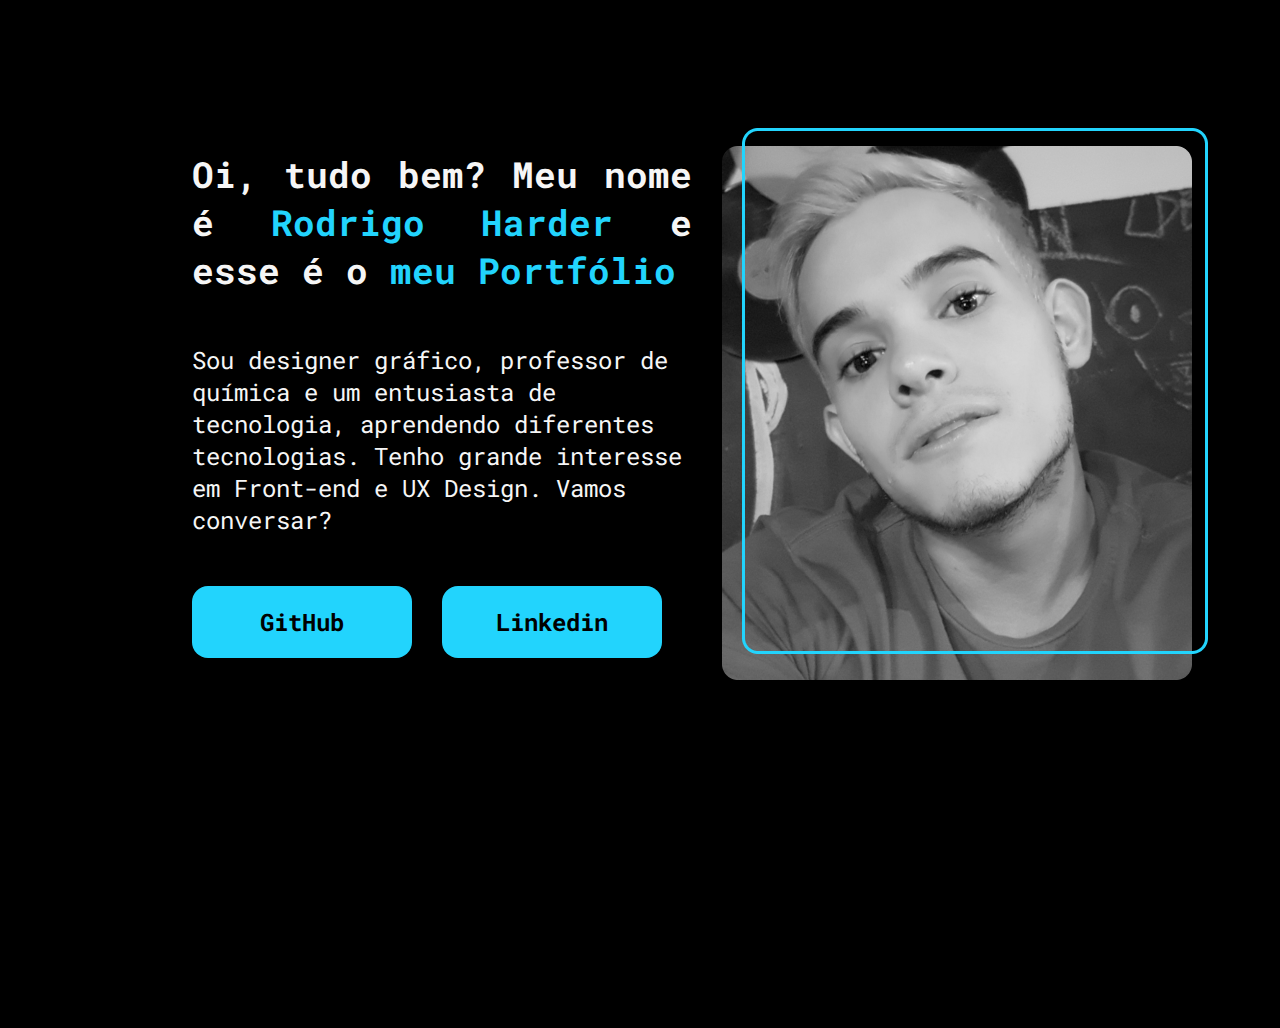
==== index.html @ 7d34be67 "Adicionando arquivos e pastas do projeto portfólio" ====
<!DOCTYPE html>
<html lang="pt-br">
<head>
    <meta charset="UTF-8">
    <meta http-equiv="X-UA-Compatible" content="IE=edge">
    <meta name="viewport" content="width=device-width, initial-scale=1.0">

    <title>Rodrigo Harder</title>

    <link rel="stylesheet" href="estilos/style.css">
</head>
<body>
    
    <header></header>
    
    <main class="container">
        <section class="container__content">
            <h1 class="container__content__title">Oi, tudo bem? Meu nome é <strong class="container__content__strong">Rodrigo Harder</strong> e esse é o <strong class="container__content__strong">meu Portfólio </strong></h1>

            <p class="container__content__text">Sou designer gráfico, professor de química e um entusiasta de tecnologia, aprendendo diferentes tecnologias. Tenho grande interesse em Front-end e UX Design. Vamos conversar?</p>
            <div class="container__links">
                <a class="container__links__link" href="https://github.com/RodrigoHarder">GitHub</a>
                <a class="container__links__link" href="https://www.linkedin.com/in/rodrigo-harder/">Linkedin</a>
            </div>
        </section>
        
        <img src="imagens/imagem.png" alt="Fotografia em preto e branco de um homem caucasiano barba curta e camiseta">
    </main>
    
    <footer></footer>

</body>
</html>
---- estilos/style.css ----
@import url('https://fonts.googleapis.com/css2?family=Roboto+Mono:wght@700&display=swap');
@import url('https://fonts.googleapis.com/css2?family=Roboto+Mono:wght@100&display=swap');
@import url('https://fonts.googleapis.com/css2?family=Roboto+Mono:wght@100;400&display=swap');

*{
    margin: 0;
    padding: 0;
}

body{
    height: 100vh;
    box-sizing: border-box;
    background-color: #000000;
    color: #F6F6F6;
}

.container{
    margin: 10% 15%;
    display: flex;
    align-items: center;
    justify-content: space-between;
}

.container__content{
    width: 615px;
    display: flex;
    flex-direction: column;
    gap: 50px;
    margin-right: 30px;
}

.container__content__title{
    font-size: 36px;
    font-family: 'Roboto Mono', monospace;
    text-align: justify;
}

.container__content__text{
    font-size: 24px;
    font-family: 'Roboto Mono', monospace;
}

.container__content__strong{
    color: #22D4FD;
}

.container__links{
    display: flex;
    justify-content: space-between;
}

.container__links__link{
    background-color: #22D4FD;
    width: 220px;
    padding:20px 0;
    text-align: center;
    border-radius: 16px; 
    text-decoration: none;
    color:#000000;
    font-family: 'Roboto Mono', monospace;
    font-weight: 700;
    font-size: 24px;
    margin-right: 30px;
}
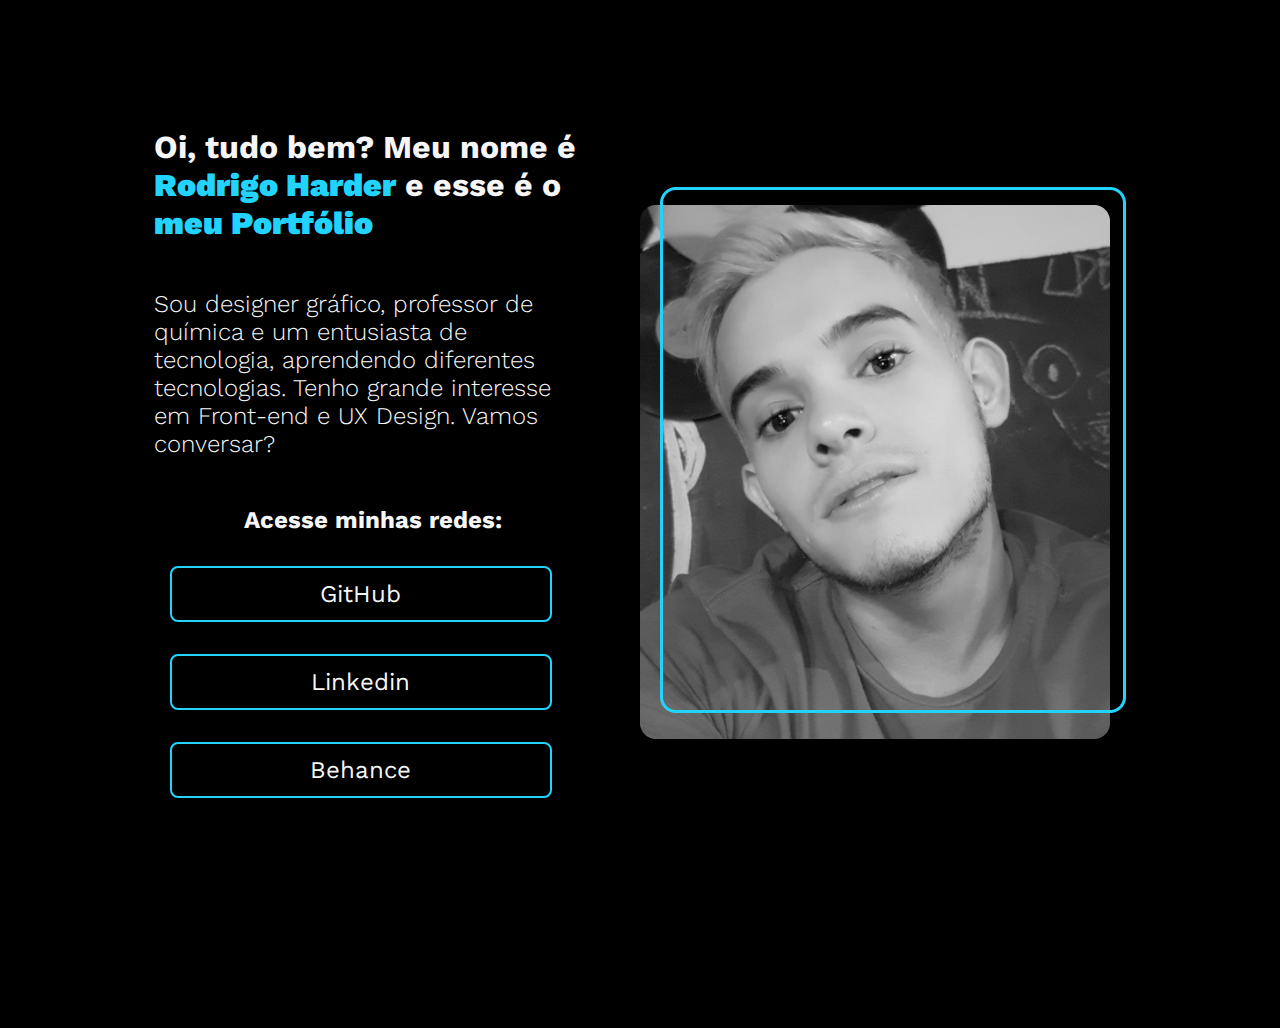
==== commit 250c9e3a: "Estilizando os botões no portfólio" ====
--- a/index.html
+++ b/index.html
@@ -19,8 +19,10 @@
 
             <p class="container__content__text">Sou designer gráfico, professor de química e um entusiasta de tecnologia, aprendendo diferentes tecnologias. Tenho grande interesse em Front-end e UX Design. Vamos conversar?</p>
             <div class="container__links">
+                <h2 class="container__links__subtitulo">Acesse minhas redes:</h2>
                 <a class="container__links__link" href="https://github.com/RodrigoHarder">GitHub</a>
                 <a class="container__links__link" href="https://www.linkedin.com/in/rodrigo-harder/">Linkedin</a>
+                <a class="container__links__link" href="https://www.behance.net/roharder">Behance</a>
             </div>
         </section>
         
--- a/estilos/style.css
+++ b/estilos/style.css
@@ -1,6 +1,4 @@
-@import url('https://fonts.googleapis.com/css2?family=Roboto+Mono:wght@700&display=swap');
-@import url('https://fonts.googleapis.com/css2?family=Roboto+Mono:wght@100&display=swap');
-@import url('https://fonts.googleapis.com/css2?family=Roboto+Mono:wght@100;400&display=swap');
+@import url('https://fonts.googleapis.com/css2?family=Work+Sans:wght@200;300;400;600;700&display=swap');
 
 *{
     margin: 0;
@@ -15,29 +13,32 @@
 }
 
 .container{
-    margin: 10% 15%;
+    margin: 10% 12%;
     display: flex;
     align-items: center;
     justify-content: space-between;
+    
 }
 
 .container__content{
-    width: 615px;
+    
     display: flex;
     flex-direction: column;
-    gap: 50px;
-    margin-right: 30px;
+    gap: 3em;
+    padding-right: 5%;
+    width: 615px;
 }
 
 .container__content__title{
-    font-size: 36px;
-    font-family: 'Roboto Mono', monospace;
-    text-align: justify;
+    font-size: 2em;
+    font-family: 'Work Sans', sans-serif;
+    font-weight: 700;
 }
 
 .container__content__text{
-    font-size: 24px;
-    font-family: 'Roboto Mono', monospace;
+    font-size: 1.5em;
+    font-family: 'Work Sans', sans-serif;
+    font-weight: 300;
 }
 
 .container__content__strong{
@@ -46,19 +47,28 @@
 
 .container__links{
     display: flex;
-    justify-content: space-between;
+    flex-direction: column;
+    align-items: center;
+    gap:32px;
+    justify-content: space-evenly;
+}
+
+.container__links__subtitulo{
+    font-family: 'Work Sans', sans-serif;
+    font-weight: 700;
+    font-size: 24px;
 }
 
 .container__links__link{
-    background-color: #22D4FD;
-    width: 220px;
-    padding:20px 0;
+    border:2px solid #22D4FD; 
+    width: 378px;
+    padding: 0.5em 0;
     text-align: center;
-    border-radius: 16px; 
+    border-radius: 8px; 
     text-decoration: none;
-    color:#000000;
-    font-family: 'Roboto Mono', monospace;
-    font-weight: 700;
-    font-size: 24px;
-    margin-right: 30px;
+    color:#F6F6F6;
+    font-family: 'Work Sans', sans-serif;
+    font-weight: 400;
+    font-size: 1.5em;
+    margin-right: 1em ;
 }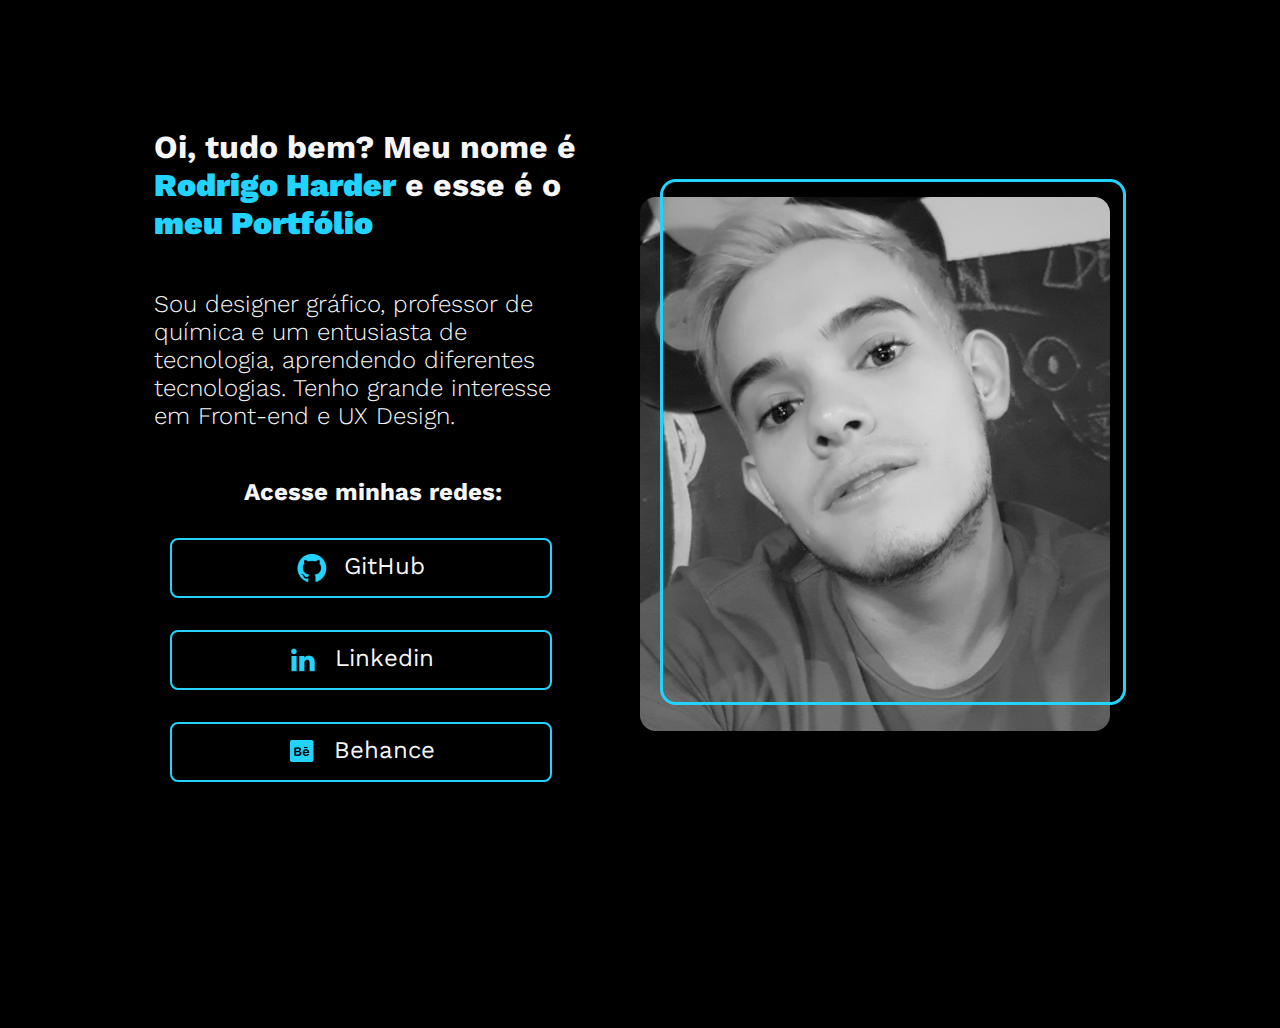
==== commit a04ead0f: "Adiiconando ícones aos botões" ====
--- a/index.html
+++ b/index.html
@@ -17,12 +17,12 @@
         <section class="container__content">
             <h1 class="container__content__title">Oi, tudo bem? Meu nome é <strong class="container__content__strong">Rodrigo Harder</strong> e esse é o <strong class="container__content__strong">meu Portfólio </strong></h1>
 
-            <p class="container__content__text">Sou designer gráfico, professor de química e um entusiasta de tecnologia, aprendendo diferentes tecnologias. Tenho grande interesse em Front-end e UX Design. Vamos conversar?</p>
+            <p class="container__content__text">Sou designer gráfico, professor de química e um entusiasta de tecnologia, aprendendo diferentes tecnologias. Tenho grande interesse em Front-end e UX Design.</p>
             <div class="container__links">
                 <h2 class="container__links__subtitulo">Acesse minhas redes:</h2>
-                <a class="container__links__link" href="https://github.com/RodrigoHarder">GitHub</a>
-                <a class="container__links__link" href="https://www.linkedin.com/in/rodrigo-harder/">Linkedin</a>
-                <a class="container__links__link" href="https://www.behance.net/roharder">Behance</a>
+                <a class="container__links__link" href="https://github.com/RodrigoHarder"><img src="./imagens/github.png" alt="Logotipo GitHub em azul">GitHub</a>
+                <a class="container__links__link" href="https://www.linkedin.com/in/rodrigo-harder/"><img src="./imagens/linkedin.png" alt="Logotipo do Linkedin">Linkedin</a>
+                <a class="container__links__link" href="https://www.behance.net/roharder"><img src="./imagens/behance.png" alt="Logotipo do Behance">Behance</a>
             </div>
         </section>
         
--- a/estilos/style.css
+++ b/estilos/style.css
@@ -60,6 +60,9 @@
 }
 
 .container__links__link{
+    display:flex;
+    justify-content: center;
+    gap:16px;
     border:2px solid #22D4FD; 
     width: 378px;
     padding: 0.5em 0;
@@ -70,5 +73,12 @@
     font-family: 'Work Sans', sans-serif;
     font-weight: 400;
     font-size: 1.5em;
-    margin-right: 1em ;
+    margin-right: 1em;
+    cursor: pointer;
+}
+
+.container__links__link:hover{
+    transform: scale(1.05);
+    background-color: #272727;
+    color:#22D4FD;
 }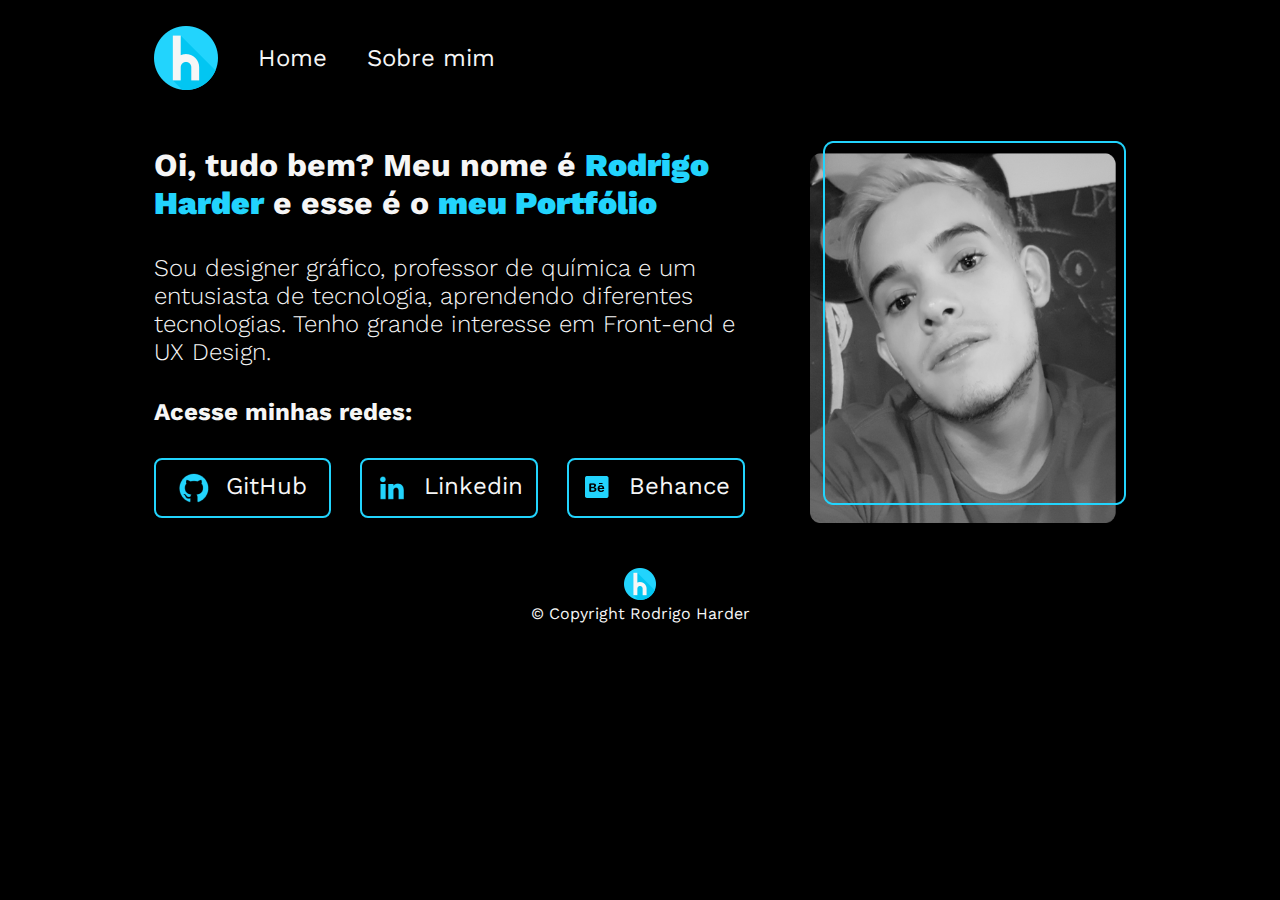
==== commit 07956f6f: "Adicionando header e footer e colocando um logo" ====
--- a/index.html
+++ b/index.html
@@ -11,25 +11,37 @@
 </head>
 <body>
     
-    <header></header>
+    <header class="header">
+        <img src="./imagens/h64px.png" alt="Logotipo do Rodrigo Harder mostrando uma letra h minúscula na cor branca no centro de um círculo azul">
+        <nav class="header__menu">
+            <a class="header__menu__link">Home</a>
+            <a class="header__menu__link">Sobre mim</a>
+        </nav>
+    </header>
     
     <main class="container">
         <section class="container__content">
             <h1 class="container__content__title">Oi, tudo bem? Meu nome é <strong class="container__content__strong">Rodrigo Harder</strong> e esse é o <strong class="container__content__strong">meu Portfólio </strong></h1>
 
             <p class="container__content__text">Sou designer gráfico, professor de química e um entusiasta de tecnologia, aprendendo diferentes tecnologias. Tenho grande interesse em Front-end e UX Design.</p>
+
+            <h2 class="container__links__subtitulo">Acesse minhas redes:</h2>
+            
             <div class="container__links">
-                <h2 class="container__links__subtitulo">Acesse minhas redes:</h2>
+                
                 <a class="container__links__link" href="https://github.com/RodrigoHarder"><img src="./imagens/github.png" alt="Logotipo GitHub em azul">GitHub</a>
                 <a class="container__links__link" href="https://www.linkedin.com/in/rodrigo-harder/"><img src="./imagens/linkedin.png" alt="Logotipo do Linkedin">Linkedin</a>
                 <a class="container__links__link" href="https://www.behance.net/roharder"><img src="./imagens/behance.png" alt="Logotipo do Behance">Behance</a>
             </div>
         </section>
         
-        <img src="imagens/imagem.png" alt="Fotografia em preto e branco de um homem caucasiano barba curta e camiseta">
+        <img src="imagens/imagem.png" alt="Fotografia em preto e branco de um homem caucasiano barba curta e camiseta" width="316px" height="382px">
     </main>
     
-    <footer></footer>
+    <footer class="footer">
+        <img src="./imagens/h32px.png" alt="Logotipo do Rodrigo Harder mostrando uma letra h minúscula na cor branca no centro de um círculo azul">
+        <p class="copyright"> &copy; Copyright Rodrigo Harder</p>
+    </footer>
 
 </body>
 </html>--- a/estilos/style.css
+++ b/estilos/style.css
@@ -6,26 +6,41 @@
 }
 
 body{
-    height: 100vh;
+    /* height: 100vh; */
     box-sizing: border-box;
     background-color: #000000;
     color: #F6F6F6;
 }
 
+.header{
+    display: flex;
+    align-items: center;
+    gap:40px;
+    padding: 2% 0 0 12%;
+}
+
+.header__menu{
+    display:flex;
+    gap:40px;
+}
+
+.header__menu__link{
+    font-family: 'Work Sans', sans-serif;
+    font-weight: 400;
+    font-size: 24px;
+}
+
 .container{
-    margin: 10% 12%;
+    padding: 4% 12% 2% 12%;
     display: flex;
     align-items: center;
     justify-content: space-between;
-    
 }
 
 .container__content{
-    
     display: flex;
     flex-direction: column;
-    gap: 3em;
-    padding-right: 5%;
+    gap: 2em;
     width: 615px;
 }
 
@@ -47,9 +62,8 @@
 
 .container__links{
     display: flex;
-    flex-direction: column;
     align-items: center;
-    gap:32px;
+    gap:5px;
     justify-content: space-evenly;
 }
 
@@ -80,5 +94,11 @@
 .container__links__link:hover{
     transform: scale(1.05);
     background-color: #272727;
-    color:#22D4FD;
+}
+
+.footer{
+    font-family:'Work Sans', sans-serif;
+    font-weight: 400;
+    padding:20px;
+    text-align: center;
 }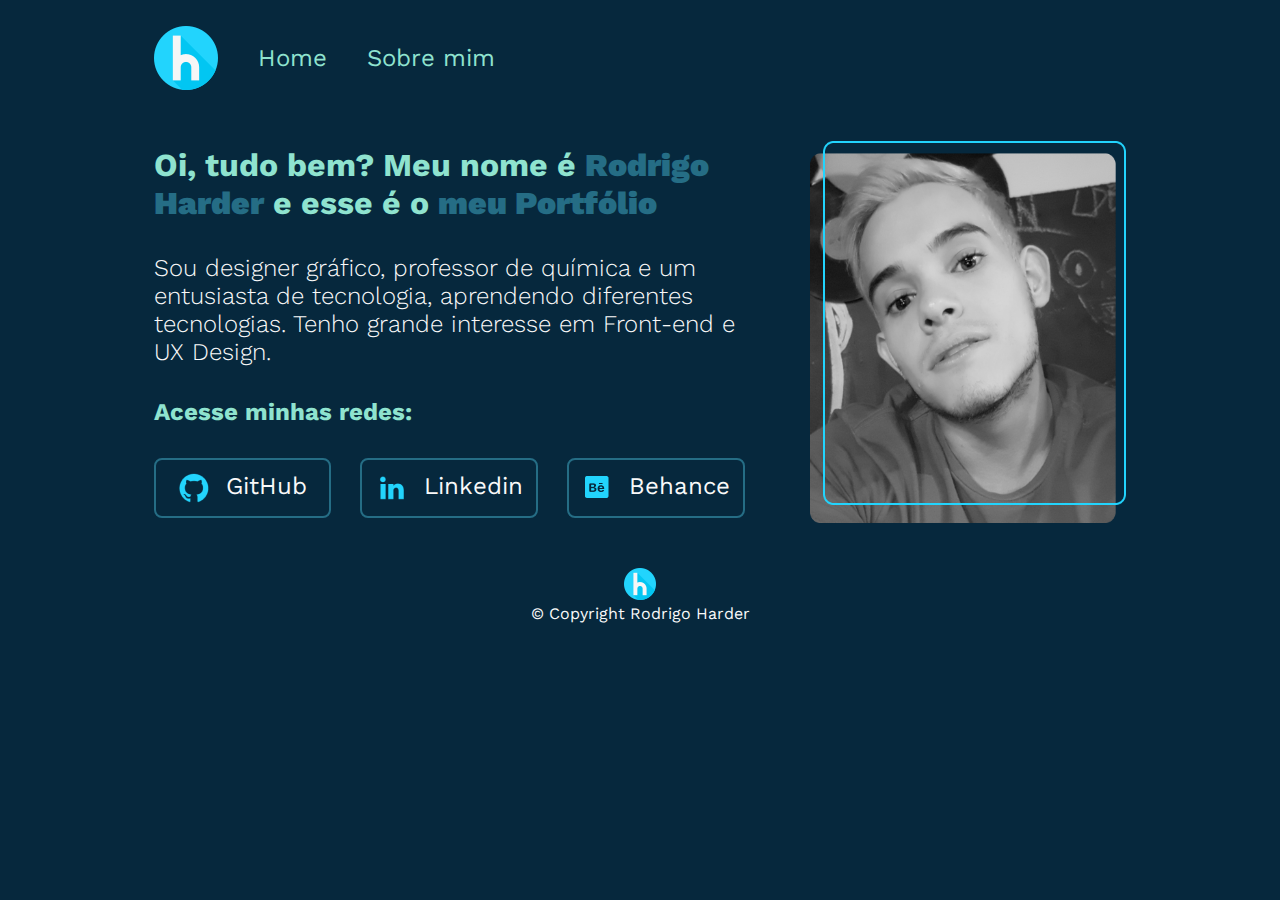
==== commit 6409365d: "Adicionando página sobre mim e variáveis de CSS" ====
--- a/index.html
+++ b/index.html
@@ -5,17 +5,17 @@
     <meta http-equiv="X-UA-Compatible" content="IE=edge">
     <meta name="viewport" content="width=device-width, initial-scale=1.0">
 
-    <title>Rodrigo Harder</title>
+    <title>Rodrigo Harder - Home</title>
 
-    <link rel="stylesheet" href="estilos/style.css">
+    <link rel="stylesheet" href="./estilos/style.css">
 </head>
 <body>
     
     <header class="header">
         <img src="./imagens/h64px.png" alt="Logotipo do Rodrigo Harder mostrando uma letra h minúscula na cor branca no centro de um círculo azul">
         <nav class="header__menu">
-            <a class="header__menu__link">Home</a>
-            <a class="header__menu__link">Sobre mim</a>
+            <a class="header__menu__link" href="index.html">Home</a>
+            <a class="header__menu__link" href="about.html">Sobre mim</a>
         </nav>
     </header>
     
@@ -29,9 +29,9 @@
             
             <div class="container__links">
                 
-                <a class="container__links__link" href="https://github.com/RodrigoHarder"><img src="./imagens/github.png" alt="Logotipo GitHub em azul">GitHub</a>
-                <a class="container__links__link" href="https://www.linkedin.com/in/rodrigo-harder/"><img src="./imagens/linkedin.png" alt="Logotipo do Linkedin">Linkedin</a>
-                <a class="container__links__link" href="https://www.behance.net/roharder"><img src="./imagens/behance.png" alt="Logotipo do Behance">Behance</a>
+                <a class="container__links__link" href="https://github.com/RodrigoHarder" target="_blank"><img src="./imagens/github.png" alt="Logotipo GitHub em azul">GitHub</a>
+                <a class="container__links__link" href="https://www.linkedin.com/in/rodrigo-harder/" target="_blank"><img src="./imagens/linkedin.png" alt="Logotipo do Linkedin">Linkedin</a>
+                <a class="container__links__link" href="https://www.behance.net/roharder" target="_blank"><img src="./imagens/behance.png" alt="Logotipo do Behance">Behance</a>
             </div>
         </section>
         
--- a/estilos/style.css
+++ b/estilos/style.css
@@ -1,4 +1,13 @@
 @import url('https://fonts.googleapis.com/css2?family=Work+Sans:wght@200;300;400;600;700&display=swap');
+
+:root{
+    --cor-primária:#06283D;
+    --cor-secundária:#8FE3CF;
+    --cor-terciária: #256D85;
+    --cor-quaternária: #F9F9F9;
+
+    --fonte-primária: 'Work Sans', sans-serif;
+}
 
 *{
     margin: 0;
@@ -8,8 +17,8 @@
 body{
     /* height: 100vh; */
     box-sizing: border-box;
-    background-color: #000000;
-    color: #F6F6F6;
+    background-color: var(--cor-primária);
+    color: var(--cor-secundária);
 }
 
 .header{
@@ -25,9 +34,17 @@
 }
 
 .header__menu__link{
-    font-family: 'Work Sans', sans-serif;
+    font-family: var(--fonte-primária);
     font-weight: 400;
     font-size: 24px;
+    text-decoration: none;
+    cursor: pointer;
+    color:var(--cor-secundária);;
+}
+
+.header__menu__link:hover{
+    transform: scale(1.1);
+    color:var(--cor-terciária);
 }
 
 .container{
@@ -46,18 +63,19 @@
 
 .container__content__title{
     font-size: 2em;
-    font-family: 'Work Sans', sans-serif;
+    font-family: var(--fonte-primária);
     font-weight: 700;
 }
 
 .container__content__text{
     font-size: 1.5em;
-    font-family: 'Work Sans', sans-serif;
+    font-family: var(--fonte-primária);
     font-weight: 300;
+    color:var(--cor-quaternária);
 }
 
 .container__content__strong{
-    color: #22D4FD;
+    color: var(--cor-terciária);
 }
 
 .container__links{
@@ -68,7 +86,7 @@
 }
 
 .container__links__subtitulo{
-    font-family: 'Work Sans', sans-serif;
+    font-family: var(--fonte-primária);
     font-weight: 700;
     font-size: 24px;
 }
@@ -77,14 +95,14 @@
     display:flex;
     justify-content: center;
     gap:16px;
-    border:2px solid #22D4FD; 
+    border:2px solid var(--cor-terciária); 
     width: 378px;
     padding: 0.5em 0;
     text-align: center;
     border-radius: 8px; 
     text-decoration: none;
-    color:#F6F6F6;
-    font-family: 'Work Sans', sans-serif;
+    color: var(--cor-quaternária);
+    font-family: var(--fonte-primária);
     font-weight: 400;
     font-size: 1.5em;
     margin-right: 1em;
@@ -93,12 +111,30 @@
 
 .container__links__link:hover{
     transform: scale(1.05);
-    background-color: #272727;
+    background-color: var(--cor-terciária);
 }
 
 .footer{
-    font-family:'Work Sans', sans-serif;
+    font-family: var(--fonte-primária);
     font-weight: 400;
     padding:20px;
     text-align: center;
+    color: var(--cor-quaternária);
+}
+
+/*Página Sobre mim */
+
+.container__about{
+    padding: 4% 12% 2% 12%;
+}
+
+.container__about__content{
+   display:flex;
+   flex-direction: column;
+   gap:2em; 
+   font-family: var(--fonte-primária);
+}
+
+.container__content__itens{
+    list-style-type: square;
 }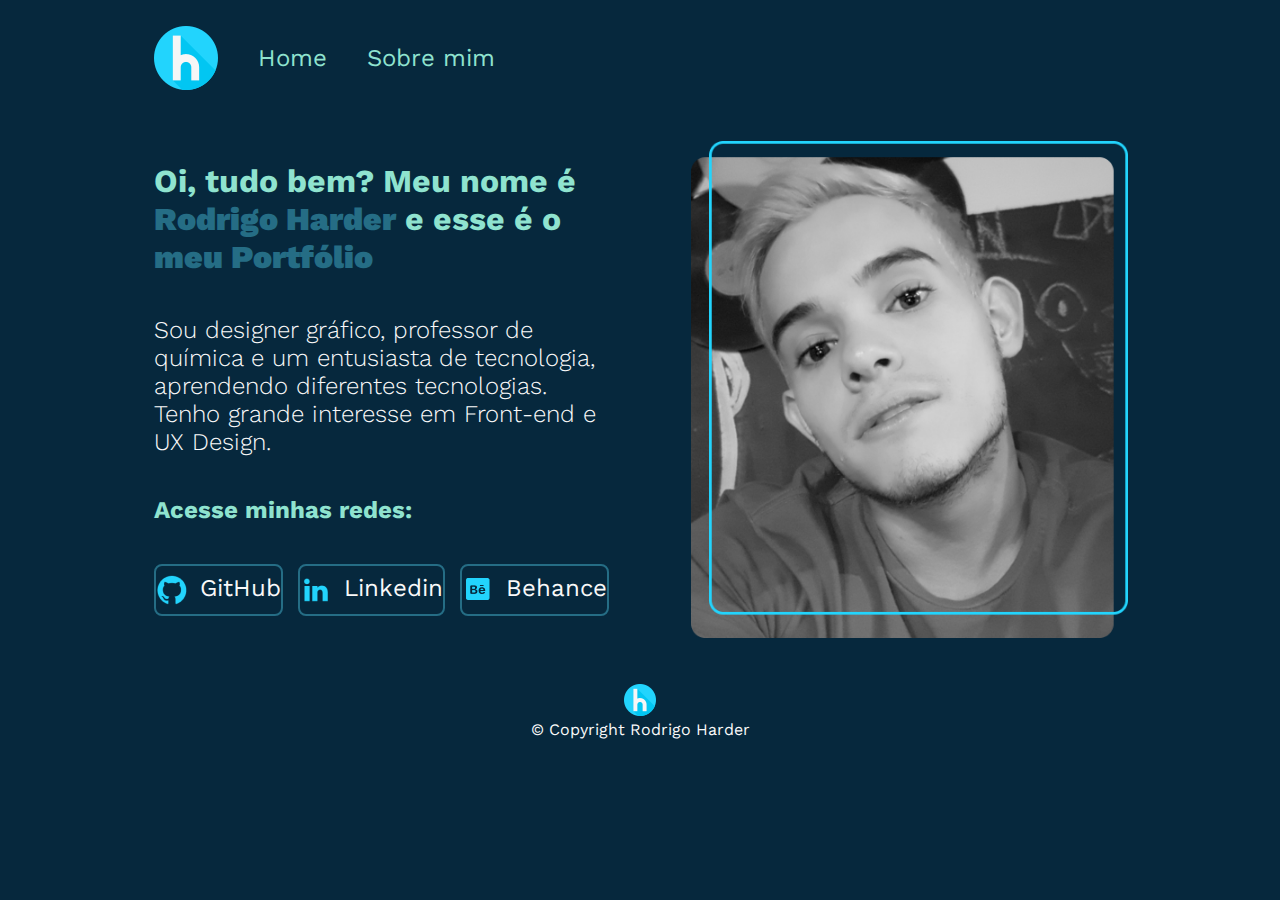
==== commit de4dc9c1: "Criando a responsividade do site" ====
--- a/index.html
+++ b/index.html
@@ -12,7 +12,7 @@
 <body>
     
     <header class="header">
-        <img src="./imagens/h64px.png" alt="Logotipo do Rodrigo Harder mostrando uma letra h minúscula na cor branca no centro de um círculo azul">
+        <img src="./imagens/h64px.png" alt="Logotipo do Rodrigo Harder mostrando uma letra h minúscula na cor branca no centro de um círculo azul" class="header__logo">
         <nav class="header__menu">
             <a class="header__menu__link" href="index.html">Home</a>
             <a class="header__menu__link" href="about.html">Sobre mim</a>
@@ -35,7 +35,7 @@
             </div>
         </section>
         
-        <img src="imagens/imagem.png" alt="Fotografia em preto e branco de um homem caucasiano barba curta e camiseta" width="316px" height="382px">
+        <img src="imagens/imagem.png" alt="Fotografia em preto e branco de um homem caucasiano barba curta e camiseta" class="container__image">
     </main>
     
     <footer class="footer">
--- a/estilos/style.css
+++ b/estilos/style.css
@@ -36,7 +36,7 @@
 .header__menu__link{
     font-family: var(--fonte-primária);
     font-weight: 400;
-    font-size: 24px;
+    font-size: 1.5rem;
     text-decoration: none;
     cursor: pointer;
     color:var(--cor-secundária);;
@@ -50,6 +50,7 @@
 .container{
     padding: 4% 12% 2% 12%;
     display: flex;
+    gap:82px;
     align-items: center;
     justify-content: space-between;
 }
@@ -57,18 +58,18 @@
 .container__content{
     display: flex;
     flex-direction: column;
-    gap: 2em;
-    width: 615px;
+    gap:40px;
+    width:100%;
 }
 
 .container__content__title{
-    font-size: 2em;
+    font-size: 2rem;
     font-family: var(--fonte-primária);
     font-weight: 700;
 }
 
 .container__content__text{
-    font-size: 1.5em;
+    font-size: 1.5rem;
     font-family: var(--fonte-primária);
     font-weight: 300;
     color:var(--cor-quaternária);
@@ -81,31 +82,30 @@
 .container__links{
     display: flex;
     align-items: center;
-    gap:5px;
+    gap:15px;
     justify-content: space-evenly;
 }
 
 .container__links__subtitulo{
     font-family: var(--fonte-primária);
     font-weight: 700;
-    font-size: 24px;
+    font-size: 1.5rem;
 }
 
 .container__links__link{
     display:flex;
     justify-content: center;
-    gap:16px;
+    gap:12px;
     border:2px solid var(--cor-terciária); 
-    width: 378px;
-    padding: 0.5em 0;
+    width: 50%;
+    padding: 8px 0;
     text-align: center;
     border-radius: 8px; 
     text-decoration: none;
     color: var(--cor-quaternária);
     font-family: var(--fonte-primária);
     font-weight: 400;
-    font-size: 1.5em;
-    margin-right: 1em;
+    font-size: 1.5rem;
     cursor: pointer;
 }
 
@@ -114,6 +114,11 @@
     background-color: var(--cor-terciária);
 }
 
+.container__image{
+    width: 45%;
+    height: 45%;
+}
+
 .footer{
     font-family: var(--fonte-primária);
     font-weight: 400;
@@ -131,10 +136,71 @@
 .container__about__content{
    display:flex;
    flex-direction: column;
-   gap:2em; 
+   gap:32px; 
    font-family: var(--fonte-primária);
 }
 
 .container__content__itens{
-    list-style-type: square;
+    display:inline-block;
+    margin:20px 30px;
+    border:2px solid var(--cor-terciária); 
+    width: 25%;
+    padding: 8px 8px;
+    text-align: center;
+    border-radius: 8px; 
+    color: var(--cor-quaternária);
+    font-family: var(--fonte-primária);
+    font-weight: 400;
+    font-size: 1.5rem;
+}
+
+
+@media(max-width:800px){
+
+    .header{
+        display:block;
+        padding: 10%;
+    }
+
+    .header__logo{
+        padding: 0 45% 10% 45%;
+
+    }
+
+    .header__menu{
+        justify-content: center;
+    }
+    
+    .container{
+        padding:2%;
+        flex-direction: column-reverse;
+        gap:40px;
+    }
+    .container__content{
+        width:90%;
+    }
+
+    .container__links{
+        flex-direction:column;
+    }
+
+    .container__links__link{
+        width:80%;
+    }
+
+    .container__image{
+        width:60%;
+        height: 60%;
+        padding-bottom:
+    }
+
+    .container__content__itens{
+        text-align: center;
+        list-style-type: none;
+        border: 2px solid var(--cor-terciária); 
+        padding: 8px 0;
+        margin: 20px 0;
+        border-radius: 8px;
+        width:100%;
+    }
 }